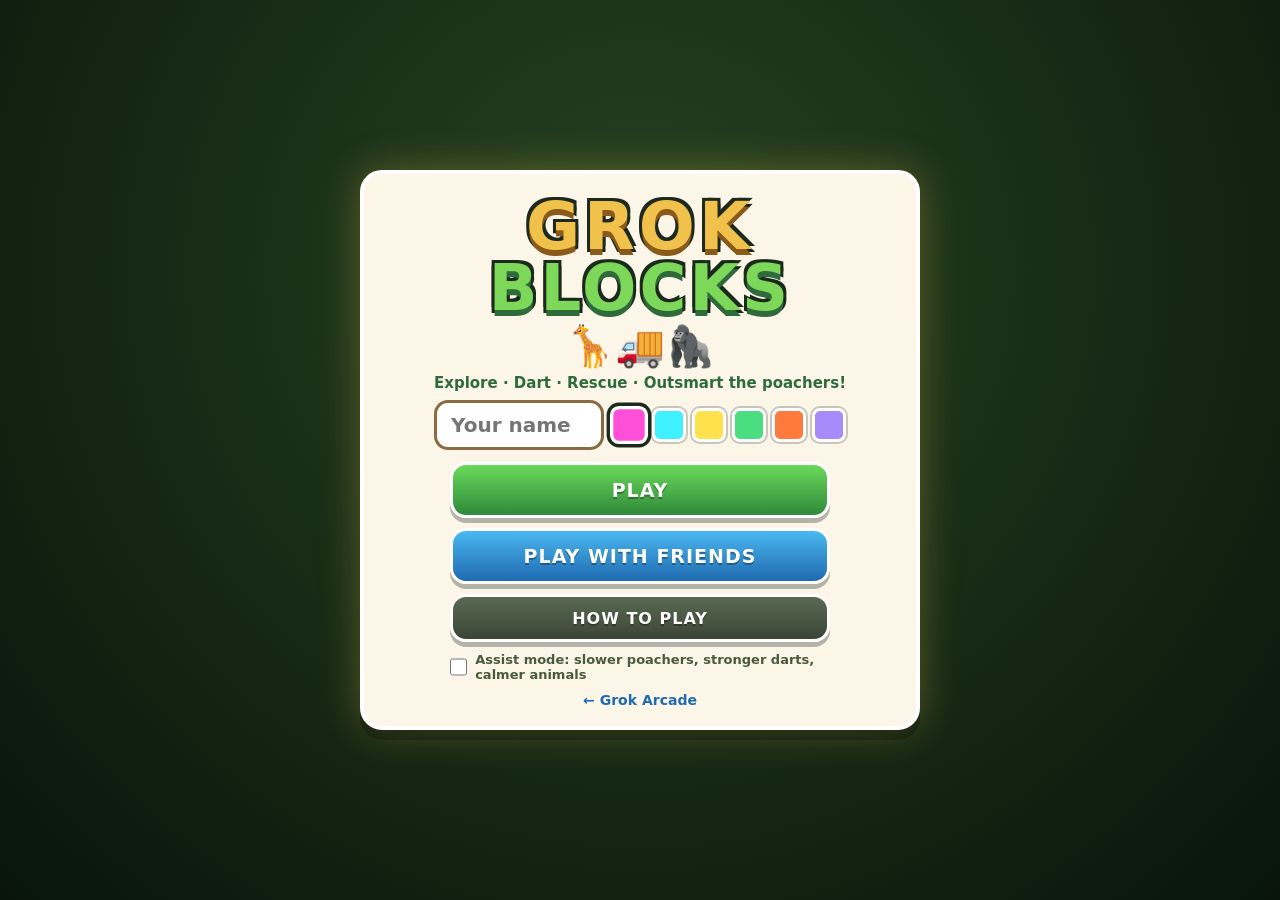
==== index.html @ 2aaaf9b0 "Grok Blocks: voxel wildlife rescue game" ====
<!DOCTYPE html>
<html lang="en">
<head>
  <meta charset="UTF-8" />
  <meta name="viewport" content="width=device-width, initial-scale=1, maximum-scale=1, user-scalable=no, viewport-fit=cover" />
  <meta name="apple-mobile-web-app-capable" content="yes" />
  <meta name="mobile-web-app-capable" content="yes" />
  <meta name="theme-color" content="#1f3a24" />
  <title>GROK BLOCKS</title>
  <link rel="stylesheet" href="style.css?v=1" />
  <link rel="icon" href="data:image/svg+xml,%3Csvg xmlns='http://www.w3.org/2000/svg' viewBox='0 0 64 64'%3E%3Crect width='64' height='64' rx='14' fill='%231f3a24'/%3E%3Crect x='10' y='30' width='44' height='22' fill='%237da84a'/%3E%3Crect x='10' y='40' width='44' height='12' fill='%238a6a42'/%3E%3Crect x='22' y='12' width='20' height='18' fill='%23f0c24b'/%3E%3C/svg%3E" />
</head>
<body>
  <canvas id="c"></canvas>
  <div id="tags"></div>

  <div id="hud" class="hidden">
    <div id="hudL">
      <div class="pills">
        <div class="pill">&#127919; <b id="nDarts">6/6</b></div>
        <div class="pill">&#127878; <b id="nFlare">2</b></div>
        <div class="pill">&#128666; <b id="nCargo">0/2</b></div>
        <div class="pill gold">&#11088; <b id="nPts">0</b></div>
        <div class="pill" id="windP">&#128168; <i id="windA">&#11014;</i></div>
      </div>
      <div id="obj"></div>
    </div>
    <div id="hudR">
      <button id="bMute" class="rbtn" type="button" aria-label="Sound">&#128266;</button>
      <button id="bMap" class="rbtn" type="button" aria-label="Map">&#128506;&#65039;</button>
      <button id="bPause" class="rbtn" type="button" aria-label="Pause">&#10074;&#10074;</button>
    </div>
    <canvas id="mini" width="150" height="150"></canvas>
    <div id="biomeName"></div>
    <div id="seatInfo"></div>
    <div id="codeBadge" class="hidden"></div>
    <div id="arrow" class="hidden"><i>&#10148;</i></div><div id="arrowTxt"></div>
    <div id="reticle"></div>
    <div id="hint" class="hidden"></div>
    <div id="joyzone"><div id="joybase"><div id="joyknob"></div></div></div>
    <div id="btns">
      <button id="bCrew" class="cbtn crew foot gun" type="button"><i>&#128106;</i><b>CREW</b></button>
      <button id="bCrouch" class="cbtn crouch foot" type="button"><i>&#129486;</i><b>SNEAK</b></button>
      <button id="bFlare" class="cbtn flare" type="button"><i>&#127878;</i><b>FLARE</b></button>
      <button id="bSeat" class="cbtn seat drive gun" type="button"><i>&#128257;</i><b>SEAT</b></button>
      <button id="bHorn" class="cbtn horn drive" type="button"><i>&#128227;</i><b>HORN</b></button>
      <button id="bUse" class="cbtn use" type="button"><i>&#9995;</i><b>USE</b></button>
      <button id="bDart" class="cbtn dart foot gun" type="button"><i>&#127919;</i><b>DART</b></button>
      <button id="bHb" class="cbtn hb drive" type="button"><i>&#9995;</i><b>HAND</b></button>
      <button id="bBack" class="cbtn brake drive" type="button"><i>&#9660;</i><b>BRAKE</b></button>
      <button id="bGo" class="cbtn gas drive" type="button"><i>&#9650;</i><b>GAS</b></button>
    </div>
    <div id="steer" class="drive"><button id="bLeft" class="cbtn" type="button"><i>&#9664;</i></button><button id="bRight" class="cbtn" type="button"><i>&#9654;</i></button></div>
  </div>
  <div id="toasts"></div>

  <div id="scrTitle" class="screen">
    <div class="card title">
      <div class="logo"><span class="lg1">GROK</span><span class="lg2">BLOCKS</span></div>
      <div class="bob">&#129426;&#128666;&#129421;</div>
      <div class="tagline">Explore &middot; Dart &middot; Rescue &middot; Outsmart the poachers!</div>
      <div class="row prof">
        <input id="nameIn" maxlength="12" placeholder="Your name" autocomplete="off" />
        <div id="colorRow" class="swatches"></div>
      </div>
      <div class="btncol">
        <button id="bPlay" class="btn primary" type="button">PLAY</button>
        <button id="bOnline" class="btn blue" type="button">PLAY WITH FRIENDS</button>
        <button id="bHow" class="btn alt small" type="button">HOW TO PLAY</button>
        <label class="toggle"><input type="checkbox" id="assistT" /> <span>Assist mode: slower poachers, stronger darts, calmer animals</span></label>
      </div>
      <a class="foot link" href="https://lizethbran13-cmyk.github.io/grok-arcade/">&larr; Grok Arcade</a>
    </div>
  </div>

  <div id="scrOnline" class="screen hidden">
    <div class="card">
      <h2>PLAY WITH FRIENDS</h2>
      <p class="sub">2&ndash;3 rangers on their own phones. Same world, same animals, one truck: one drives while the others dart from the back!</p>
      <button id="bHost" class="btn primary" type="button">HOST A ROOM</button>
      <div class="or">or join a friend&rsquo;s room</div>
      <div class="row join">
        <input id="codeIn" maxlength="5" placeholder="CODE" autocomplete="off" autocapitalize="characters" spellcheck="false" />
        <button id="bJoin" class="btn blue" type="button">JOIN</button>
      </div>
      <div id="onlineMsg" class="msg"></div>
      <button id="bOnlineBack" class="btn alt small" type="button">BACK</button>
    </div>
  </div>

  <div id="scrPause" class="screen hidden top">
    <div class="card">
      <h2>PAUSED</h2>
      <div class="btncol">
        <button id="bResume" class="btn primary" type="button">RESUME</button>
        <div class="btnrow tight">
          <button id="bPBoard" class="btn blue small" type="button">&#128203; CASES</button>
          <button id="bPShop" class="btn green small" type="button">&#11088; UPGRADES</button>
        </div>
        <button id="bPCamp" class="btn alt small" type="button">&#127957;&#65039; RADIO BACK TO CAMP</button>
        <label class="toggle"><input type="checkbox" id="assistT2" /> <span>Assist mode</span></label>
        <label class="toggle"><input type="checkbox" id="cycleT" /> <span>Day/night cycle</span></label>
        <button id="bPQuit" class="btn red small" type="button">QUIT TO TITLE</button>
      </div>
    </div>
  </div>

  <div id="scrBoard" class="screen hidden top"><div class="card wide"><h2>&#128203; CASE BOARD</h2><p class="sub small">Pick a rescue. Your progress is saved after every delivery.</p><div id="boardList"></div><button id="bBoardBack" class="btn primary small" type="button">BACK</button></div></div>
  <div id="scrShop" class="screen hidden top"><div class="card wide"><h2>&#11088; UPGRADES</h2><p class="sub small">Spend rescue points on gear.</p><div id="shopList"></div><button id="bShopBack" class="btn primary small" type="button">BACK</button></div></div>
  <div id="scrMap" class="screen hidden top"><div class="card wide"><h2>&#128506;&#65039; FIELD GUIDE</h2><p class="sub" id="mapInfo"></p><div id="guideList"></div><button id="bMapBack" class="btn primary small" type="button">BACK</button></div></div>
  <div id="scrDone" class="screen hidden top"><div class="card"><div id="doneBody"></div><button id="bDoneGo" class="btn primary" type="button">KEEP EXPLORING</button></div></div>

  <div id="scrHow" class="screen hidden top">
    <div class="card help">
      <h2>HOW TO PLAY</h2>
      <ol>
        <li><b>Pick a case</b> at the Case Board in base camp, then drive through the gate to that biome.</li>
        <li><b>Walk</b> with the left stick, <b>look</b> by dragging the right side. The yellow arrow points at your target.</li>
        <li><b>DART</b> shoots where you look and locks on when the crosshair turns green. Darts are limited &mdash; restock at the camp Dart Supply.</li>
        <li><b>Chill</b> animals let you walk up. <b>Feisty</b> ones charge if you rush in: tap <b>SNEAK</b>, stay <b>downwind</b> (the &#128168; arrow shows where the wind blows; approach so it blows from the animal to you), hide in bushes, or tap <b>CREW</b> so a ranger distracts them. <b>Runners</b> bolt: chase them in the truck, get ahead of them to tire them out &mdash; never ram!</li>
        <li>When an animal sleeps, bring the truck close and tap <b>LOAD</b>. Drive back to camp and tap <b>UNLOAD</b> inside a sanctuary fence.</li>
        <li>In the truck: <b>GAS</b>, <b>BRAKE</b>, <b>HAND</b>brake, steer with the stick or arrows. <b>SEAT</b> moves you to the back so your crew drives while you dart.</li>
        <li><b>Poachers</b> shout when they spot you. If they catch you they take the truck&rsquo;s cargo (delivered animals stay safe). Use a <b>FLARE</b> or <b>CREW</b> to scare them off. If they grab an animal, bump their jeep to free it.</li>
        <li>Rescue points buy dart and truck upgrades. Play with friends: one drives, the others dart!</li>
      </ol>
      <button id="bHowBack" class="btn primary" type="button">GOT IT</button>
    </div>
  </div>

  <script src="three.min.js"></script>
  <script src="peerjs.min.js"></script>
  <script src="grok-net.js"></script>
  <script src="js/data.js?v=1"></script>
  <script src="js/world.js?v=1"></script>
  <script src="js/sim.js?v=1"></script>
  <script src="js/view.js?v=1"></script>
  <script src="js/audio.js?v=1"></script>
  <script src="js/game.js?v=1"></script>
  <script src="js/net.js?v=1"></script>
  <script src="js/ui.js?v=1"></script>
  <script>GB.G.boot(); window.__gb = { G: GB.G, Sim: GB.Sim, World: GB.World, V: GB.View, GS: GB.G.GS, W: function () { return GB.Sim.W(); } };</script>
</body>
</html>
---- style.css ----
:root { --ink:#1b2a1c; --gold:#f0c24b; --st:env(safe-area-inset-top,0px); --sb:env(safe-area-inset-bottom,0px); --sl:env(safe-area-inset-left,0px); --sr:env(safe-area-inset-right,0px); }
* { box-sizing: border-box; margin: 0; padding: 0; }
html, body { width: 100%; height: 100%; overflow: hidden; background: #1f3a24; color: #fff; font-family: "Arial Rounded MT Bold", "Trebuchet MS", "Nunito", system-ui, sans-serif; font-weight: 800; touch-action: none; user-select: none; -webkit-user-select: none; -webkit-tap-highlight-color: transparent; -webkit-touch-callout: none; }
canvas#c { display: block; position: fixed; inset: 0; width: 100%; height: 100%; }
.hidden { display: none !important; }
button { font-family: inherit; touch-action: manipulation; cursor: pointer; }
.btn { min-height: 56px; padding: 8px 22px; border-radius: 16px; border: 3px solid #fff; background: linear-gradient(180deg,#8a6a42,#5a4428); color: #fff; font-size: 19px; font-weight: 800; letter-spacing: 1px; box-shadow: 0 5px 0 rgba(0,0,0,.28); text-shadow: 0 2px 0 rgba(0,0,0,.3); }
.btn.primary { background: linear-gradient(180deg,#6ad85a,#2f8a3a); }
.btn.blue { background: linear-gradient(180deg,#4ab8f0,#1f6ab0); }
.btn.green { background: linear-gradient(180deg,#f0c24b,#c4862a); }
.btn.red { background: linear-gradient(180deg,#ff6b6b,#c42a2a); }
.btn.alt { background: linear-gradient(180deg,#5a6a52,#3a4636); }
.btn.small { min-height: 48px; font-size: 16px; padding: 6px 14px; }
.btn:active { transform: translateY(3px) scale(.97); box-shadow: 0 2px 0 rgba(0,0,0,.25); }
.btn:disabled { opacity: .45; filter: grayscale(.6); }
.rbtn { width: 48px; height: 48px; border-radius: 12px; border: 3px solid #fff; background: rgba(20,36,22,.78); color: #fff; font-size: 19px; }
.screen { position: fixed; inset: 0; z-index: 30; display: flex; align-items: center; justify-content: center; padding: calc(10px + var(--st)) calc(10px + var(--sr)) calc(10px + var(--sb)) calc(10px + var(--sl)); background: radial-gradient(ellipse at 50% 30%, rgba(70,120,60,.55), rgba(10,24,12,.88)); overflow-y: auto; }
.screen.top { z-index: 60; background: rgba(10,22,12,.78); }
.card { width: min(560px, 100%); max-height: 100%; overflow-y: auto; background: #fbf6e8; color: var(--ink); border: 4px solid #fff; border-radius: 22px; padding: 18px; text-align: center; box-shadow: 0 10px 0 rgba(0,0,0,.25), 0 0 40px rgba(240,194,75,.3); -webkit-overflow-scrolling: touch; touch-action: pan-y; }
.card.wide { width: min(680px, 100%); }
.card h2 { font-size: 26px; color: #2f6b3a; margin-bottom: 6px; letter-spacing: 1px; }
.card .sub { font-size: 16px; color: #4a5a40; margin: 6px 0 10px; line-height: 1.35; }
.card .sub.small { font-size: 13px; }
.card .msg { min-height: 20px; margin: 8px 0; font-size: 16px; color: #c42a2a; }
.card .msg.ok { color: #2f8a3a; }
.btncol { display: flex; flex-direction: column; gap: 10px; margin: 12px auto 4px; width: min(380px, 100%); }
.btnrow { display: flex; gap: 10px; justify-content: center; flex-wrap: wrap; }
.btnrow .btn { flex: 1; min-width: 120px; }
.row { display: flex; gap: 8px; align-items: center; justify-content: center; }
.or { margin: 14px 0 8px; color: #6a7a60; font-size: 15px; }
input { font-family: inherit; font-weight: 800; font-size: 20px; padding: 10px 14px; border-radius: 14px; border: 3px solid #8a6a42; color: var(--ink); background: #fff; outline: none; min-width: 0; user-select: text; -webkit-user-select: text; }
#codeIn { width: 150px; text-align: center; letter-spacing: 6px; text-transform: uppercase; font-size: 24px; }
.title .logo { display: flex; flex-direction: column; align-items: center; line-height: .95; margin-top: 4px; }
.lg1 { font-size: clamp(42px, 12vw, 66px); color: #f0c24b; text-shadow: 0 6px 0 #8a5a1a, -3px -3px 0 #1b2a1c, 3px -3px 0 #1b2a1c, -3px 3px 0 #1b2a1c, 3px 3px 0 #1b2a1c; letter-spacing: 4px; }
.lg2 { font-size: clamp(40px, 11.5vw, 64px); color: #7dd85a; text-shadow: 0 6px 0 #2f6b3a, -3px -3px 0 #1b2a1c, 3px -3px 0 #1b2a1c, -3px 3px 0 #1b2a1c, 3px 3px 0 #1b2a1c; letter-spacing: 3px; }
.bob { font-size: 40px; margin: 4px 0; animation: bob 2.4s ease-in-out infinite; }
@keyframes bob { 50% { transform: translateY(-6px); } }
.tagline { font-size: 15px; color: #2f6b3a; margin-bottom: 8px; }
.prof { flex-wrap: wrap; margin: 4px 0; }
#nameIn { width: 170px; }
.swatches { display: flex; gap: 6px; }
.swatches button { width: 34px; height: 34px; border-radius: 8px; border: 3px solid #fff; box-shadow: 0 0 0 2px rgba(0,0,0,.2); }
.swatches button.on { box-shadow: 0 0 0 3px #1b2a1c; transform: scale(1.12); }
.toggle { display: flex; gap: 8px; align-items: center; justify-content: center; font-size: 13px; color: #4a5a40; text-align: left; }
.toggle input { width: 22px; height: 22px; }
.foot { display: block; margin-top: 10px; font-size: 14px; color: #6a7a60; }
.foot.link { color: #1f6ab0; text-decoration: none; }
.help ol { text-align: left; padding-left: 22px; font-size: 15px; line-height: 1.4; color: #2a3a24; margin: 8px 0 14px; }
.help li { margin-bottom: 6px; }
/* HUD */
#hud { position: fixed; inset: 0; z-index: 10; pointer-events: none; }
#hud button, #hud canvas { pointer-events: auto; }
#hudL { position: absolute; left: calc(8px + var(--sl)); top: calc(8px + var(--st)); max-width: 56vw; }
.pills { display: flex; flex-wrap: wrap; gap: 5px; }
.pill { background: rgba(20,36,22,.78); border: 2px solid rgba(255,255,255,.6); border-radius: 12px; padding: 4px 9px; font-size: 15px; }
.pill.gold { border-color: var(--gold); color: #ffe7a0; }
#obj { margin-top: 6px; background: rgba(20,36,22,.72); border-left: 4px solid var(--gold); border-radius: 8px; padding: 6px 9px; font-size: 13px; line-height: 1.35; }
#obj b { color: var(--gold); font-size: 14px; }
#hudR { position: absolute; right: calc(8px + var(--sr)); top: calc(8px + var(--st)); display: flex; gap: 6px; }
#mini { position: absolute; right: calc(8px + var(--sr)); top: calc(62px + var(--st)); width: 110px; height: 110px; border: 3px solid #fff; border-radius: 12px; }
#biomeName { position: absolute; right: calc(8px + var(--sr)); top: calc(176px + var(--st)); font-size: 12px; text-shadow: 0 1px 2px #000; text-align: right; max-width: 130px; }
#seatInfo { position: absolute; right: calc(8px + var(--sr)); top: calc(192px + var(--st)); font-size: 11px; color: var(--gold); text-shadow: 0 1px 2px #000; }
#codeBadge { position: absolute; left: 50%; transform: translateX(-50%); top: calc(6px + var(--st)); background: rgba(20,36,22,.8); border: 2px solid var(--gold); border-radius: 12px; padding: 3px 10px; font-size: 13px; }
#arrow { position: absolute; left: 50%; top: calc(46px + var(--st)); width: 44px; height: 44px; margin-left: -22px; display: flex; align-items: center; justify-content: center; }
#arrow i { font-style: normal; font-size: 34px; color: var(--gold); text-shadow: 0 0 6px #000; display: block; transform: rotate(-90deg); }
#arrowTxt { position: absolute; left: 50%; transform: translateX(-50%); top: calc(92px + var(--st)); font-size: 12px; color: var(--gold); text-shadow: 0 1px 2px #000; white-space: nowrap; }
#arrow.hidden + #arrowTxt { display: none; }
#reticle { position: absolute; left: 50%; top: 44%; width: 30px; height: 30px; margin: -15px 0 0 -15px; border: 3px solid rgba(255,255,255,.75); border-radius: 50%; }
#reticle.lock { border-color: #6aff6a; box-shadow: 0 0 10px #6aff6a; }
#reticle.lock::after { content: attr(data-n); position: absolute; top: 32px; left: 50%; transform: translateX(-50%); font-size: 12px; color: #6aff6a; white-space: nowrap; text-shadow: 0 1px 2px #000; }
#hint { position: absolute; left: 50%; transform: translateX(-50%); bottom: calc(250px + var(--sb)); width: min(440px, 88vw); background: rgba(20,36,22,.88); border: 3px solid var(--gold); border-radius: 14px; padding: 8px 12px; font-size: 15px; text-align: center; }
#toasts { position: fixed; left: 50%; transform: translateX(-50%); top: calc(212px + var(--st)); z-index: 40; display: flex; flex-direction: column; gap: 4px; align-items: center; pointer-events: none; width: min(340px, 84vw); }
.toast { background: rgba(20,36,22,.86); border: 2px solid #7dd85a; border-radius: 10px; padding: 4px 10px; font-size: 13px; line-height: 1.25; opacity: 0; transform: translateY(-8px); transition: all .3s; text-align: center; }
.toast.bad { border-color: #ff6b6b; }
.toast.show { opacity: 1; transform: none; }
#tags { position: fixed; inset: 0; pointer-events: none; z-index: 5; }
.tag { position: absolute; transform: translate(-50%,-100%); font-size: 13px; text-shadow: 0 1px 3px #000, 0 0 2px #000; white-space: nowrap; }
#joyzone { position: absolute; left: calc(14px + var(--sl)); bottom: calc(18px + var(--sb)); width: 150px; height: 150px; pointer-events: auto; }
#joybase { width: 150px; height: 150px; border-radius: 50%; background: rgba(255,255,255,.12); border: 3px solid rgba(255,255,255,.45); display: flex; align-items: center; justify-content: center; }
#joyknob { width: 64px; height: 64px; border-radius: 50%; background: rgba(255,255,255,.55); border: 3px solid #fff; pointer-events: none; }
#btns { position: absolute; right: calc(10px + var(--sr)); bottom: calc(14px + var(--sb)); display: grid; grid-template-columns: repeat(3, 66px); gap: 8px; direction: rtl; }
.cbtn { width: 66px; height: 66px; border-radius: 16px; border: 3px solid #fff; background: rgba(20,36,22,.8); color: #fff; display: flex; flex-direction: column; align-items: center; justify-content: center; direction: ltr; }
.cbtn i { font-style: normal; font-size: 22px; line-height: 1; }
.cbtn b { font-size: 11px; margin-top: 2px; letter-spacing: .5px; }
.cbtn:active { transform: scale(.94); }
.cbtn.dart { background: rgba(200,60,40,.85); }
.cbtn.use { background: rgba(240,194,75,.9); color: #1b2a1c; }
.cbtn.gas { background: rgba(47,138,58,.9); }
.cbtn.brake { background: rgba(196,42,42,.85); }
.cbtn.flare { background: rgba(255,120,40,.8); }
.cbtn.crew { background: rgba(31,106,176,.85); }
#steer { position: absolute; left: calc(14px + var(--sl)); bottom: calc(180px + var(--sb)); display: flex; gap: 10px; pointer-events: auto; }
#steer .cbtn { width: 70px; height: 62px; }
body.m-foot .drive, body.m-drive .foot:not(.drive), body.m-gun .drive:not(.gun) { display: none; }
body.m-gun .foot.gun, body.m-drive .drive { display: flex; }
body.m-gun .crouch { display: none; }
body.desktop #steer { display: none !important; }
body:not(.m-drive) #steer { display: none; }
#boardList { display: flex; flex-direction: column; gap: 8px; margin: 8px 0 12px; }
.casebtn { text-align: left; padding: 10px 12px; border-radius: 14px; border: 3px solid #d8ccb0; background: #fff; color: var(--ink); display: flex; flex-direction: column; gap: 2px; }
.casebtn b { font-size: 17px; color: #2f6b3a; }
.casebtn small { font-size: 13px; color: #c4862a; }
.casebtn span { font-size: 13px; color: #4a5a40; }
.casebtn.lock { opacity: .55; }
.casebtn.roam { border-color: #7dd85a; }
.shopitem { display: flex; justify-content: space-between; align-items: center; gap: 10px; padding: 8px; border-bottom: 2px dashed #e0d6c0; text-align: left; }
.shopitem small { display: block; font-size: 12px; color: #4a5a40; }
.shopitem i { font-style: normal; color: #bbb; }
.bigstars { font-size: 48px; color: #f0c24b; text-shadow: 0 3px 0 #8a5a1a; margin: 8px 0; }
#guideList { display: grid; grid-template-columns: repeat(auto-fill, minmax(140px, 1fr)); gap: 6px; margin: 8px 0 12px; text-align: left; }
.gitem { background: #fff; border-radius: 10px; padding: 6px 8px; font-size: 13px; border: 2px solid #e0d6c0; }
.gitem b { display: block; font-size: 14px; }
.gitem.chill { border-color: #7dd85a; } .gitem.feisty { border-color: #ff6b6b; } .gitem.runner { border-color: #4ab8f0; }
@media (orientation: landscape) and (max-height: 500px) {
  #joyzone, #joybase { width: 130px; height: 130px; }
  #btns { grid-template-columns: repeat(4, 60px); gap: 6px; }
  .cbtn { width: 60px; height: 60px; }
  #mini { width: 92px; height: 92px; }
  #biomeName { top: calc(158px + var(--st)); } #seatInfo { top: calc(172px + var(--st)); }
  #steer { bottom: calc(150px + var(--sb)); }
  #obj { font-size: 12px; }
  #toasts { top: calc(56px + var(--st)); width: min(320px, 40vw); }
}

@media (orientation: landscape) and (max-height: 500px) { #hint { bottom: auto; top: calc(8px + var(--st)); width: min(420px, 50vw); font-size: 13px; } }
.cbtn.on { transform: scale(.94); filter: brightness(1.3); }
#windA { display: inline-block; font-style: normal; }
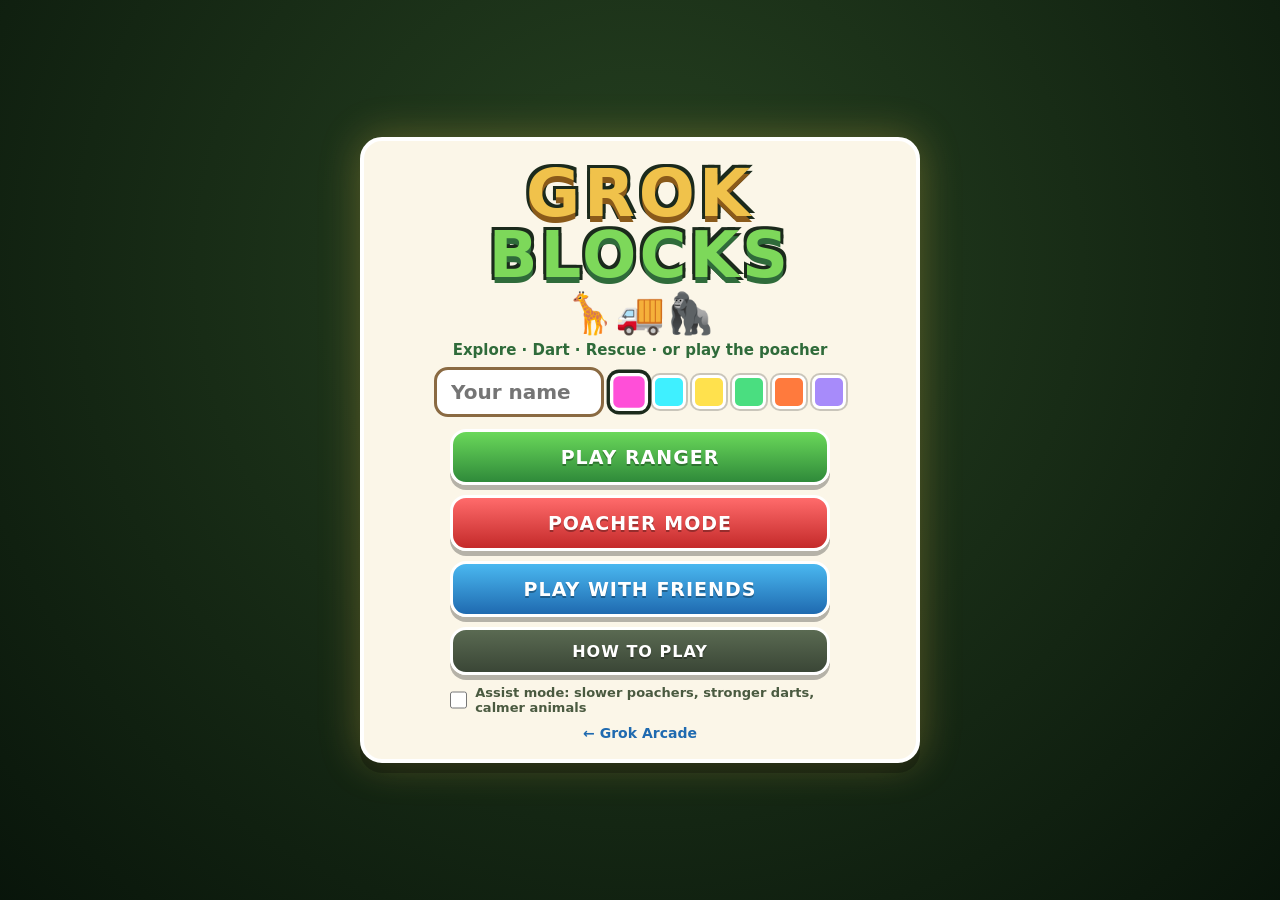
==== commit 7448a76e: "Add a ranger drone and a cartoon poacher mode. Runners can be slowed with a freeze-ray drone or scou" ====
--- a/index.html
+++ b/index.html
@@ -7,7 +7,7 @@
   <meta name="mobile-web-app-capable" content="yes" />
   <meta name="theme-color" content="#1f3a24" />
   <title>GROK BLOCKS</title>
-  <link rel="stylesheet" href="style.css?v=1" />
+  <link rel="stylesheet" href="style.css?v=2" />
   <link rel="icon" href="data:image/svg+xml,%3Csvg xmlns='http://www.w3.org/2000/svg' viewBox='0 0 64 64'%3E%3Crect width='64' height='64' rx='14' fill='%231f3a24'/%3E%3Crect x='10' y='30' width='44' height='22' fill='%237da84a'/%3E%3Crect x='10' y='40' width='44' height='12' fill='%238a6a42'/%3E%3Crect x='22' y='12' width='20' height='18' fill='%23f0c24b'/%3E%3C/svg%3E" />
 </head>
 <body>
@@ -17,10 +17,11 @@
   <div id="hud" class="hidden">
     <div id="hudL">
       <div class="pills">
-        <div class="pill">&#127919; <b id="nDarts">6/6</b></div>
-        <div class="pill">&#127878; <b id="nFlare">2</b></div>
-        <div class="pill">&#128666; <b id="nCargo">0/2</b></div>
-        <div class="pill gold">&#11088; <b id="nPts">0</b></div>
+        <div class="pill" id="ammoPill">&#127919; <b id="nDarts">6/6</b></div>
+        <div class="pill" id="toolPill">&#127878; <b id="nFlare">2</b></div>
+        <div class="pill" id="cargoPill">&#128666; <b id="nCargo">0/2</b></div>
+        <div class="pill gold" id="ptsPill">&#11088; <b id="nPts">0</b></div>
+        <div class="pill" id="heatP">&#128293; <b id="nHeat">0</b></div>
         <div class="pill" id="windP">&#128168; <i id="windA">&#11014;</i></div>
       </div>
       <div id="obj"></div>
@@ -35,13 +36,15 @@
     <div id="seatInfo"></div>
     <div id="codeBadge" class="hidden"></div>
     <div id="arrow" class="hidden"><i>&#10148;</i></div><div id="arrowTxt"></div>
-    <div id="reticle"></div>
+    <div id="lockMark" class="hidden"><i></i><b></b></div><div id="reticle"></div>
     <div id="hint" class="hidden"></div>
     <div id="joyzone"><div id="joybase"><div id="joyknob"></div></div></div>
     <div id="btns">
       <button id="bCrew" class="cbtn crew foot gun" type="button"><i>&#128106;</i><b>CREW</b></button>
       <button id="bCrouch" class="cbtn crouch foot" type="button"><i>&#129486;</i><b>SNEAK</b></button>
       <button id="bFlare" class="cbtn flare" type="button"><i>&#127878;</i><b>FLARE</b></button>
+      <button id="bDrone" class="cbtn drone" type="button"><i>&#128759;</i><b>DRONE</b></button>
+      <button id="bNet" class="cbtn net foot" type="button"><i>&#129514;</i><b>NET</b></button>
       <button id="bSeat" class="cbtn seat drive gun" type="button"><i>&#128257;</i><b>SEAT</b></button>
       <button id="bHorn" class="cbtn horn drive" type="button"><i>&#128227;</i><b>HORN</b></button>
       <button id="bUse" class="cbtn use" type="button"><i>&#9995;</i><b>USE</b></button>
@@ -58,13 +61,14 @@
     <div class="card title">
       <div class="logo"><span class="lg1">GROK</span><span class="lg2">BLOCKS</span></div>
       <div class="bob">&#129426;&#128666;&#129421;</div>
-      <div class="tagline">Explore &middot; Dart &middot; Rescue &middot; Outsmart the poachers!</div>
+      <div class="tagline">Explore &middot; Dart &middot; Rescue &middot; or play the poacher</div>
       <div class="row prof">
         <input id="nameIn" maxlength="12" placeholder="Your name" autocomplete="off" />
         <div id="colorRow" class="swatches"></div>
       </div>
       <div class="btncol">
-        <button id="bPlay" class="btn primary" type="button">PLAY</button>
+        <button id="bPlay" class="btn primary" type="button">PLAY RANGER</button>
+        <button id="bPoach" class="btn red" type="button">POACHER MODE</button>
         <button id="bOnline" class="btn blue" type="button">PLAY WITH FRIENDS</button>
         <button id="bHow" class="btn alt small" type="button">HOW TO PLAY</button>
         <label class="toggle"><input type="checkbox" id="assistT" /> <span>Assist mode: slower poachers, stronger darts, calmer animals</span></label>
@@ -78,6 +82,7 @@
       <h2>PLAY WITH FRIENDS</h2>
       <p class="sub">2&ndash;3 rangers on their own phones. Same world, same animals, one truck: one drives while the others dart from the back!</p>
       <button id="bHost" class="btn primary" type="button">HOST A ROOM</button>
+      <label class="toggle"><input type="checkbox" id="poachT" /> <span>Poacher mode room (catch crates, dodge rangers)</span></label>
       <div class="or">or join a friend&rsquo;s room</div>
       <div class="row join">
         <input id="codeIn" maxlength="5" placeholder="CODE" autocomplete="off" autocapitalize="characters" spellcheck="false" />
@@ -106,6 +111,7 @@
   </div>
 
   <div id="scrBoard" class="screen hidden top"><div class="card wide"><h2>&#128203; CASE BOARD</h2><p class="sub small">Pick a rescue. Your progress is saved after every delivery.</p><div id="boardList"></div><button id="bBoardBack" class="btn primary small" type="button">BACK</button></div></div>
+  <div id="scrJobs" class="screen hidden top"><div class="card wide"><h2>&#128203; CONTRACTS</h2><p class="sub small">Shady jobs. Animals leave alive in crates. Your cash is saved apart from ranger points.</p><div id="jobList"></div><button id="bJobsBack" class="btn primary small" type="button">BACK</button></div></div>
   <div id="scrShop" class="screen hidden top"><div class="card wide"><h2>&#11088; UPGRADES</h2><p class="sub small">Spend rescue points on gear.</p><div id="shopList"></div><button id="bShopBack" class="btn primary small" type="button">BACK</button></div></div>
   <div id="scrMap" class="screen hidden top"><div class="card wide"><h2>&#128506;&#65039; FIELD GUIDE</h2><p class="sub" id="mapInfo"></p><div id="guideList"></div><button id="bMapBack" class="btn primary small" type="button">BACK</button></div></div>
   <div id="scrDone" class="screen hidden top"><div class="card"><div id="doneBody"></div><button id="bDoneGo" class="btn primary" type="button">KEEP EXPLORING</button></div></div>
@@ -117,11 +123,12 @@
         <li><b>Pick a case</b> at the Case Board in base camp, then drive through the gate to that biome.</li>
         <li><b>Walk</b> with the left stick, <b>look</b> by dragging the right side. The yellow arrow points at your target.</li>
         <li><b>DART</b> shoots where you look and locks on when the crosshair turns green. Darts are limited &mdash; restock at the camp Dart Supply.</li>
-        <li><b>Chill</b> animals let you walk up. <b>Feisty</b> ones charge if you rush in: tap <b>SNEAK</b>, stay <b>downwind</b> (the &#128168; arrow shows where the wind blows; approach so it blows from the animal to you), hide in bushes, or tap <b>CREW</b> so a ranger distracts them. <b>Runners</b> bolt: chase them in the truck, get ahead of them to tire them out &mdash; never ram!</li>
+        <li><b>Chill</b> animals let you walk up. <b>Feisty</b> ones charge if you rush in: tap <b>SNEAK</b>, stay <b>downwind</b> (the &#128168; arrow shows where the wind blows; approach so it blows from the animal to you), hide in bushes, or tap <b>CREW</b> so a ranger distracts them. <b>Runners</b> bolt: tap <b>DRONE</b> so a freeze ray slows them, or chase in the truck. Tap DRONE again to fly a recon sweep, then RETURN. Never ram!</li>
         <li>When an animal sleeps, bring the truck close and tap <b>LOAD</b>. Drive back to camp and tap <b>UNLOAD</b> inside a sanctuary fence.</li>
         <li>In the truck: <b>GAS</b>, <b>BRAKE</b>, <b>HAND</b>brake, steer with the stick or arrows. <b>SEAT</b> moves you to the back so your crew drives while you dart.</li>
         <li><b>Poachers</b> shout when they spot you. If they catch you they take the truck&rsquo;s cargo (delivered animals stay safe). Use a <b>FLARE</b> or <b>CREW</b> to scare them off. If they grab an animal, bump their jeep to free it.</li>
         <li>Rescue points buy dart and truck upgrades. Play with friends: one drives, the others dart!</li>
+        <li><b>Poacher mode</b> (from the title) is a cartoon job: net animals into crates, sneak into a sanctuary and unlock a pen, then sell the crates alive to a shady collector at your hideout van. Rangers and a heat meter are after you. Getting caught drops the crates, not your cash. V launches the drone, N throws a net.</li>
       </ol>
       <button id="bHowBack" class="btn primary" type="button">GOT IT</button>
     </div>
@@ -130,14 +137,14 @@
   <script src="three.min.js"></script>
   <script src="peerjs.min.js"></script>
   <script src="grok-net.js"></script>
-  <script src="js/data.js?v=1"></script>
+  <script src="js/data.js?v=2"></script>
   <script src="js/world.js?v=1"></script>
-  <script src="js/sim.js?v=1"></script>
-  <script src="js/view.js?v=1"></script>
+  <script src="js/sim.js?v=3"></script>
+  <script src="js/view.js?v=2"></script>
   <script src="js/audio.js?v=1"></script>
-  <script src="js/game.js?v=1"></script>
+  <script src="js/game.js?v=2"></script>
   <script src="js/net.js?v=1"></script>
-  <script src="js/ui.js?v=1"></script>
+  <script src="js/ui.js?v=2"></script>
   <script>GB.G.boot(); window.__gb = { G: GB.G, Sim: GB.Sim, World: GB.World, V: GB.View, GS: GB.G.GS, W: function () { return GB.Sim.W(); } };</script>
 </body>
 </html>
--- a/style.css
+++ b/style.css
@@ -66,8 +66,10 @@
 #arrowTxt { position: absolute; left: 50%; transform: translateX(-50%); top: calc(92px + var(--st)); font-size: 12px; color: var(--gold); text-shadow: 0 1px 2px #000; white-space: nowrap; }
 #arrow.hidden + #arrowTxt { display: none; }
 #reticle { position: absolute; left: 50%; top: 44%; width: 30px; height: 30px; margin: -15px 0 0 -15px; border: 3px solid rgba(255,255,255,.75); border-radius: 50%; }
-#reticle.lock { border-color: #6aff6a; box-shadow: 0 0 10px #6aff6a; }
-#reticle.lock::after { content: attr(data-n); position: absolute; top: 32px; left: 50%; transform: translateX(-50%); font-size: 12px; color: #6aff6a; white-space: nowrap; text-shadow: 0 1px 2px #000; }
+#reticle.lock { border-color: rgba(106,255,106,.55); }
+#lockMark { position: absolute; left: 0; top: 0; pointer-events: none; transform: translate(-50%, -50%); }
+#lockMark i { display: block; width: 34px; height: 34px; margin: 0 auto; border: 3px solid #6aff6a; border-radius: 50%; box-shadow: 0 0 10px #6aff6a; }
+#lockMark b { display: block; text-align: center; font-size: 12px; color: #6aff6a; white-space: nowrap; text-shadow: 0 1px 2px #000; margin-top: 2px; }
 #hint { position: absolute; left: 50%; transform: translateX(-50%); bottom: calc(250px + var(--sb)); width: min(440px, 88vw); background: rgba(20,36,22,.88); border: 3px solid var(--gold); border-radius: 14px; padding: 8px 12px; font-size: 15px; text-align: center; }
 #toasts { position: fixed; left: 50%; transform: translateX(-50%); top: calc(212px + var(--st)); z-index: 40; display: flex; flex-direction: column; gap: 4px; align-items: center; pointer-events: none; width: min(340px, 84vw); }
 .toast { background: rgba(20,36,22,.86); border: 2px solid #7dd85a; border-radius: 10px; padding: 4px 10px; font-size: 13px; line-height: 1.25; opacity: 0; transform: translateY(-8px); transition: all .3s; text-align: center; }
@@ -125,3 +127,13 @@
 @media (orientation: landscape) and (max-height: 500px) { #hint { bottom: auto; top: calc(8px + var(--st)); width: min(420px, 50vw); font-size: 13px; } }
 .cbtn.on { transform: scale(.94); filter: brightness(1.3); }
 #windA { display: inline-block; font-style: normal; }
+
+#bDrone { background: rgba(58,160,216,.92); }
+#bNet { background: rgba(92,64,40,.92); }
+body.mode-poach #bDrone { display: none !important; }
+body:not(.mode-poach) #bNet { display: none !important; }
+body.mode-poach #bDart { display: none !important; }
+#heatP { display: none; }
+body.mode-poach #heatP { display: inline-block; }
+#heatP.warm { border-color: #f0c24b; color: #ffe7a0; }
+#heatP.hot { border-color: #ff6b6b; color: #ffd0d0; }
